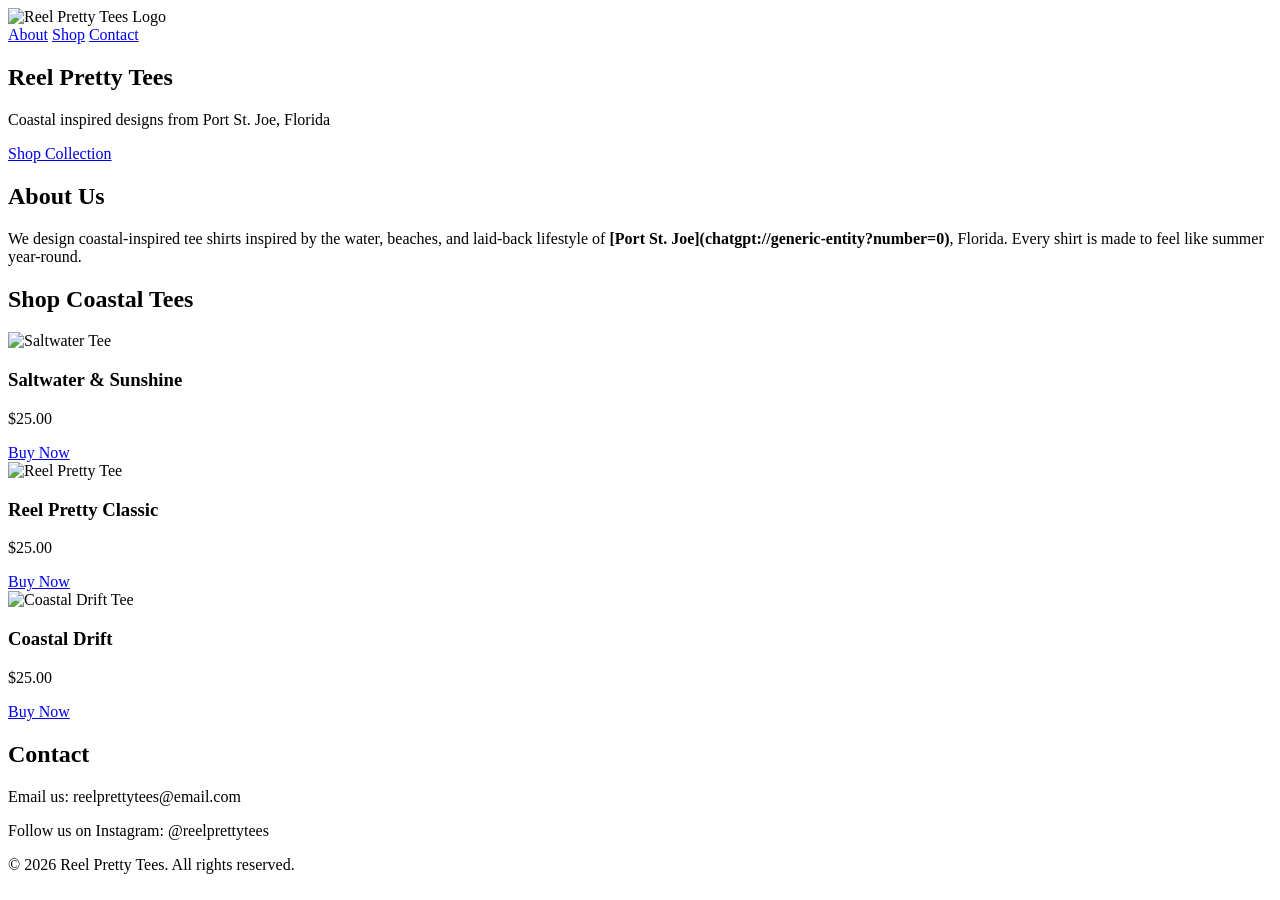
==== index.html @ fc52af26 "Add initial HTML structure for Reel Pretty Tees" ====
<!DOCTYPE html>
<html lang="en">
<head>
  <meta charset="UTF-8" />
  <meta name="viewport" content="width=device-width, initial-scale=1.0"/>
  <title>Reel Pretty Tees</title>
  <link rel="stylesheet" href="styles.css"/>
</head>

<body>

  <!-- NAV -->
  <header class="navbar">
    <div class="logo">
      <img src="images/logo.png" alt="Reel Pretty Tees Logo">
    </div>

    <nav>
      <a href="#about">About</a>
      <a href="#shop">Shop</a>
      <a href="#contact">Contact</a>
    </nav>
  </header>

  <!-- HERO -->
  <section class="hero">
    <div class="hero-text">
      <h1>Reel Pretty Tees</h1>
      <p>Coastal inspired designs from Port St. Joe, Florida</p>
      <a href="#shop" class="btn">Shop Collection</a>
    </div>
  </section>

  <!-- ABOUT -->
  <section id="about" class="section">
    <h2>About Us</h2>
    <p>
      We design coastal-inspired tee shirts inspired by the water, beaches, and laid-back lifestyle of 
      <strong>[Port St. Joe](chatgpt://generic-entity?number=0)</strong>, Florida.
      Every shirt is made to feel like summer year-round.
    </p>
  </section>

  <!-- SHOP -->
<section id="shop" class="section">
  <h2>Shop Coastal Tees</h2>

  <div class="grid">

    <!-- PRODUCT 1 -->
    <div class="card">
      <img src="images/shirt1.jpg" alt="Saltwater Tee">
      <h3>Saltwater & Sunshine</h3>
      <p>$25.00</p>

      <a class="btn"
         href="https://buy.stripe.com/YOUR_LINK_1"
         target="_blank">
         Buy Now
      </a>
    </div>

    <!-- PRODUCT 2 -->
    <div class="card">
      <img src="images/shirt2.jpg" alt="Reel Pretty Tee">
      <h3>Reel Pretty Classic</h3>
      <p>$25.00</p>

      <a class="btn"
         href="https://buy.stripe.com/YOUR_LINK_2"
         target="_blank">
         Buy Now
      </a>
    </div>

    <!-- PRODUCT 3 -->
    <div class="card">
      <img src="images/shirt3.jpg" alt="Coastal Drift Tee">
      <h3>Coastal Drift</h3>
      <p>$25.00</p>

      <a class="btn"
         href="https://buy.stripe.com/YOUR_LINK_3"
         target="_blank">
         Buy Now
      </a>
    </div>

  </div>
</section>
  <!-- CONTACT -->
  <section id="contact" class="section">
    <h2>Contact</h2>
    <p>Email us: reelprettytees@email.com</p>
    <p>Follow us on Instagram: @reelprettytees</p>
  </section>

  <footer>
    <p>© 2026 Reel Pretty Tees. All rights reserved.</p>
  </footer>

  <script src="script.js"></script>
</body>
</html>
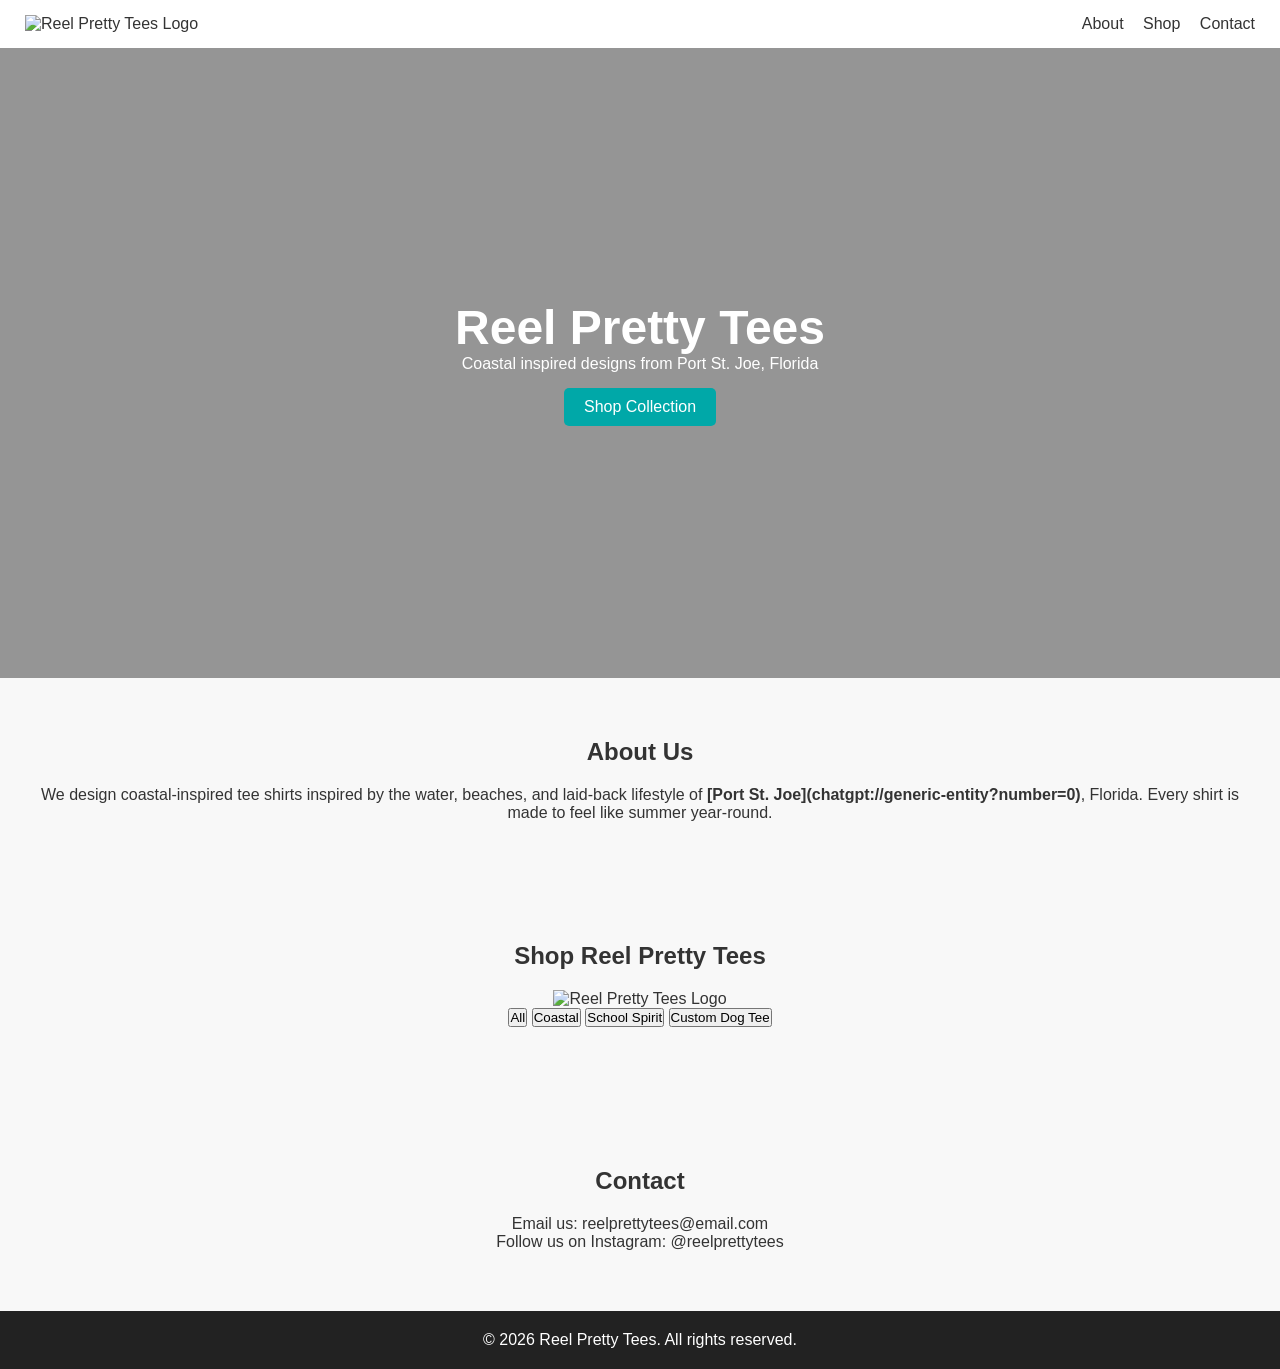
==== commit 6ba31f54: "Update index.html" ====
--- a/index.html
+++ b/index.html
@@ -42,51 +42,23 @@
   </section>
 
   <!-- SHOP -->
-<section id="shop" class="section">
-  <h2>Shop Coastal Tees</h2>
+<section class="section" id="shop">
+  <h2>Shop Reel Pretty Tees</h2>
 
-  <div class="grid">
+  <div class="shop-logo">
+    <img src="images/logo.png" alt="Reel Pretty Tees Logo">
+  </div>
 
-    <!-- PRODUCT 1 -->
-    <div class="card">
-      <img src="images/shirt1.jpg" alt="Saltwater Tee">
-      <h3>Saltwater & Sunshine</h3>
-      <p>$25.00</p>
+  <!-- FILTER BUTTONS -->
+  <div class="filters">
+    <button onclick="filterProducts('all')">All</button>
+    <button onclick="filterProducts('coastal')">Coastal</button>
+    <button onclick="filterProducts('school')">School Spirit</button>
+    <button onclick="filterProducts('custom')">Custom Dog Tee</button>
+  </div>
 
-      <a class="btn"
-         href="https://buy.stripe.com/YOUR_LINK_1"
-         target="_blank">
-         Buy Now
-      </a>
-    </div>
-
-    <!-- PRODUCT 2 -->
-    <div class="card">
-      <img src="images/shirt2.jpg" alt="Reel Pretty Tee">
-      <h3>Reel Pretty Classic</h3>
-      <p>$25.00</p>
-
-      <a class="btn"
-         href="https://buy.stripe.com/YOUR_LINK_2"
-         target="_blank">
-         Buy Now
-      </a>
-    </div>
-
-    <!-- PRODUCT 3 -->
-    <div class="card">
-      <img src="images/shirt3.jpg" alt="Coastal Drift Tee">
-      <h3>Coastal Drift</h3>
-      <p>$25.00</p>
-
-      <a class="btn"
-         href="https://buy.stripe.com/YOUR_LINK_3"
-         target="_blank">
-         Buy Now
-      </a>
-    </div>
-
-  </div>
+  <!-- PRODUCTS -->
+  <div id="productGrid" class="grid"></div>
 </section>
   <!-- CONTACT -->
   <section id="contact" class="section">
--- a/styles.css
+++ b/styles.css
@@ -0,0 +1,115 @@
+* {
+  margin: 0;
+  padding: 0;
+  box-sizing: border-box;
+  font-family: Arial, sans-serif;
+}
+
+.form {
+  max-width: 400px;
+  margin: 0 auto;
+  display: flex;
+  flex-direction: column;
+  gap: 10px;
+}
+
+.form input,
+.form textarea {
+  padding: 10px;
+  border: 1px solid #ccc;
+  border-radius: 5px;
+}
+
+.form textarea {
+  height: 120px;
+}
+
+body {
+  background: #f8f8f8;
+  color: #333;
+}
+
+/* NAV */
+.navbar {
+  display: flex;
+  justify-content: space-between;
+  align-items: center;
+  padding: 15px 25px;
+  background: white;
+  position: sticky;
+  top: 0;
+}
+
+.navbar img {
+  height: 50px;
+}
+
+nav a {
+  margin-left: 15px;
+  text-decoration: none;
+  color: #333;
+}
+
+/* HERO */
+.hero {
+  height: 70vh;
+  background: linear-gradient(rgba(0,0,0,0.4), rgba(0,0,0,0.4)),
+              url('images/hero.jpg') center/cover no-repeat;
+  display: flex;
+  align-items: center;
+  justify-content: center;
+  text-align: center;
+  color: white;
+  padding: 20px;
+}
+
+.hero h1 {
+  font-size: 3rem;
+}
+
+.btn {
+  display: inline-block;
+  margin-top: 15px;
+  padding: 10px 20px;
+  background: #00a8a8;
+  color: white;
+  text-decoration: none;
+  border-radius: 5px;
+}
+
+/* SECTIONS */
+.section {
+  padding: 60px 20px;
+  text-align: center;
+}
+
+.section h2 {
+  margin-bottom: 20px;
+}
+
+/* SHOP GRID */
+.grid {
+  display: grid;
+  grid-template-columns: repeat(auto-fit, minmax(200px, 1fr));
+  gap: 20px;
+  padding-top: 20px;
+}
+
+.card {
+  background: white;
+  padding: 15px;
+  border-radius: 10px;
+}
+
+.card img {
+  width: 100%;
+  border-radius: 10px;
+}
+
+/* FOOTER */
+footer {
+  text-align: center;
+  padding: 20px;
+  background: #222;
+  color: white;
+}
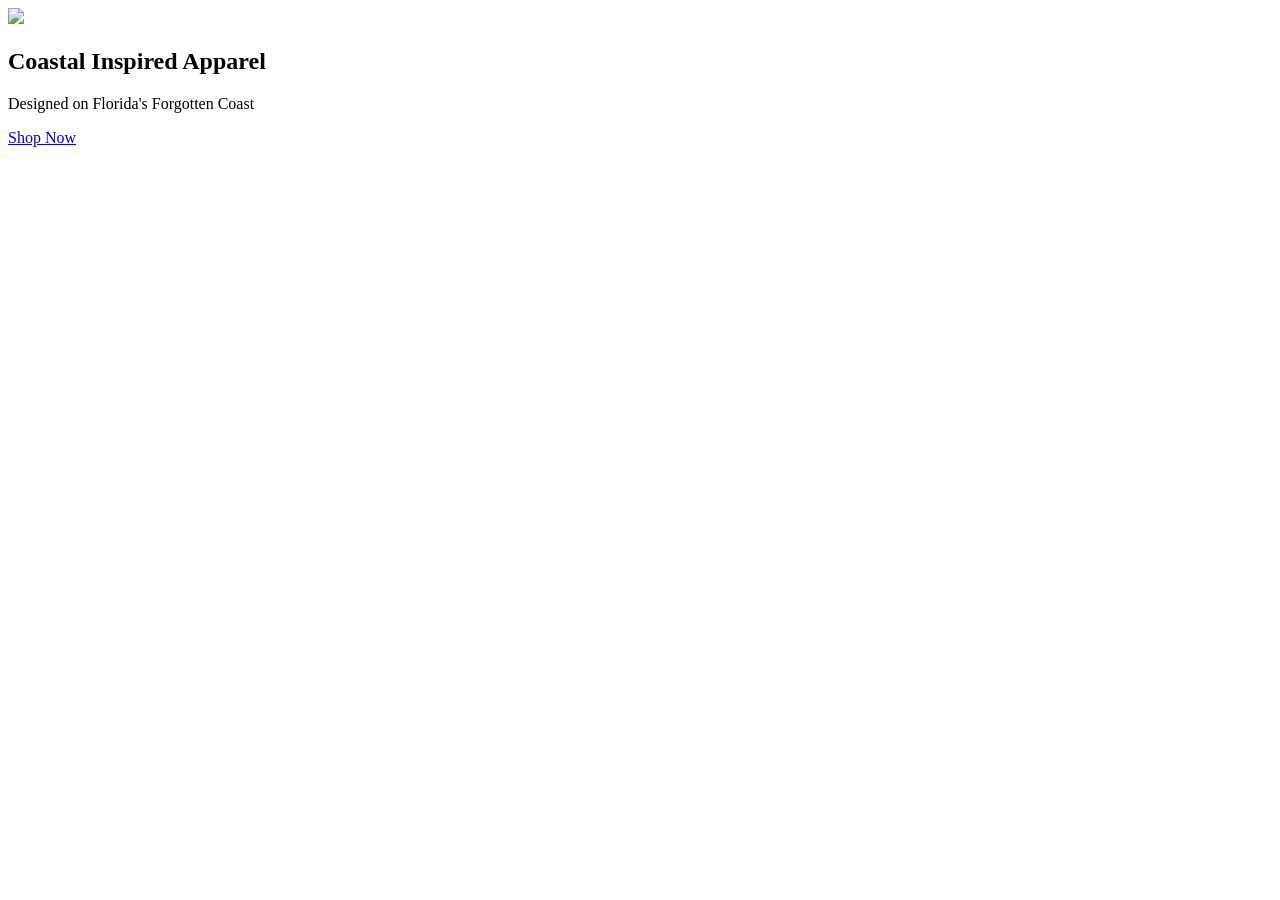
==== commit 243beffe: "Add files via upload" ====
--- a/index.html
+++ b/index.html
@@ -1,76 +1,21 @@
+
 <!DOCTYPE html>
-<html lang="en">
+<html>
 <head>
-  <meta charset="UTF-8" />
-  <meta name="viewport" content="width=device-width, initial-scale=1.0"/>
-  <title>Reel Pretty Tees</title>
-  <link rel="stylesheet" href="styles.css"/>
+<title>Reel Pretty Tees</title>
+<link rel="stylesheet" href="css/styles.css">
 </head>
-
 <body>
 
-  <!-- NAV -->
-  <header class="navbar">
-    <div class="logo">
-      <img src="images/logo.png" alt="Reel Pretty Tees Logo">
-    </div>
+<header>
+<img src="images/logo.png" class="logo">
+</header>
 
-    <nav>
-      <a href="#about">About</a>
-      <a href="#shop">Shop</a>
-      <a href="#contact">Contact</a>
-    </nav>
-  </header>
+<section class="hero">
+<h1>Coastal Inspired Apparel</h1>
+<p>Designed on Florida's Forgotten Coast</p>
+<a class="btn" href="shop.html">Shop Now</a>
+</section>
 
-  <!-- HERO -->
-  <section class="hero">
-    <div class="hero-text">
-      <h1>Reel Pretty Tees</h1>
-      <p>Coastal inspired designs from Port St. Joe, Florida</p>
-      <a href="#shop" class="btn">Shop Collection</a>
-    </div>
-  </section>
-
-  <!-- ABOUT -->
-  <section id="about" class="section">
-    <h2>About Us</h2>
-    <p>
-      We design coastal-inspired tee shirts inspired by the water, beaches, and laid-back lifestyle of 
-      <strong>[Port St. Joe](chatgpt://generic-entity?number=0)</strong>, Florida.
-      Every shirt is made to feel like summer year-round.
-    </p>
-  </section>
-
-  <!-- SHOP -->
-<section class="section" id="shop">
-  <h2>Shop Reel Pretty Tees</h2>
-
-  <div class="shop-logo">
-    <img src="images/logo.png" alt="Reel Pretty Tees Logo">
-  </div>
-
-  <!-- FILTER BUTTONS -->
-  <div class="filters">
-    <button onclick="filterProducts('all')">All</button>
-    <button onclick="filterProducts('coastal')">Coastal</button>
-    <button onclick="filterProducts('school')">School Spirit</button>
-    <button onclick="filterProducts('custom')">Custom Dog Tee</button>
-  </div>
-
-  <!-- PRODUCTS -->
-  <div id="productGrid" class="grid"></div>
-</section>
-  <!-- CONTACT -->
-  <section id="contact" class="section">
-    <h2>Contact</h2>
-    <p>Email us: reelprettytees@email.com</p>
-    <p>Follow us on Instagram: @reelprettytees</p>
-  </section>
-
-  <footer>
-    <p>© 2026 Reel Pretty Tees. All rights reserved.</p>
-  </footer>
-
-  <script src="script.js"></script>
 </body>
 </html>
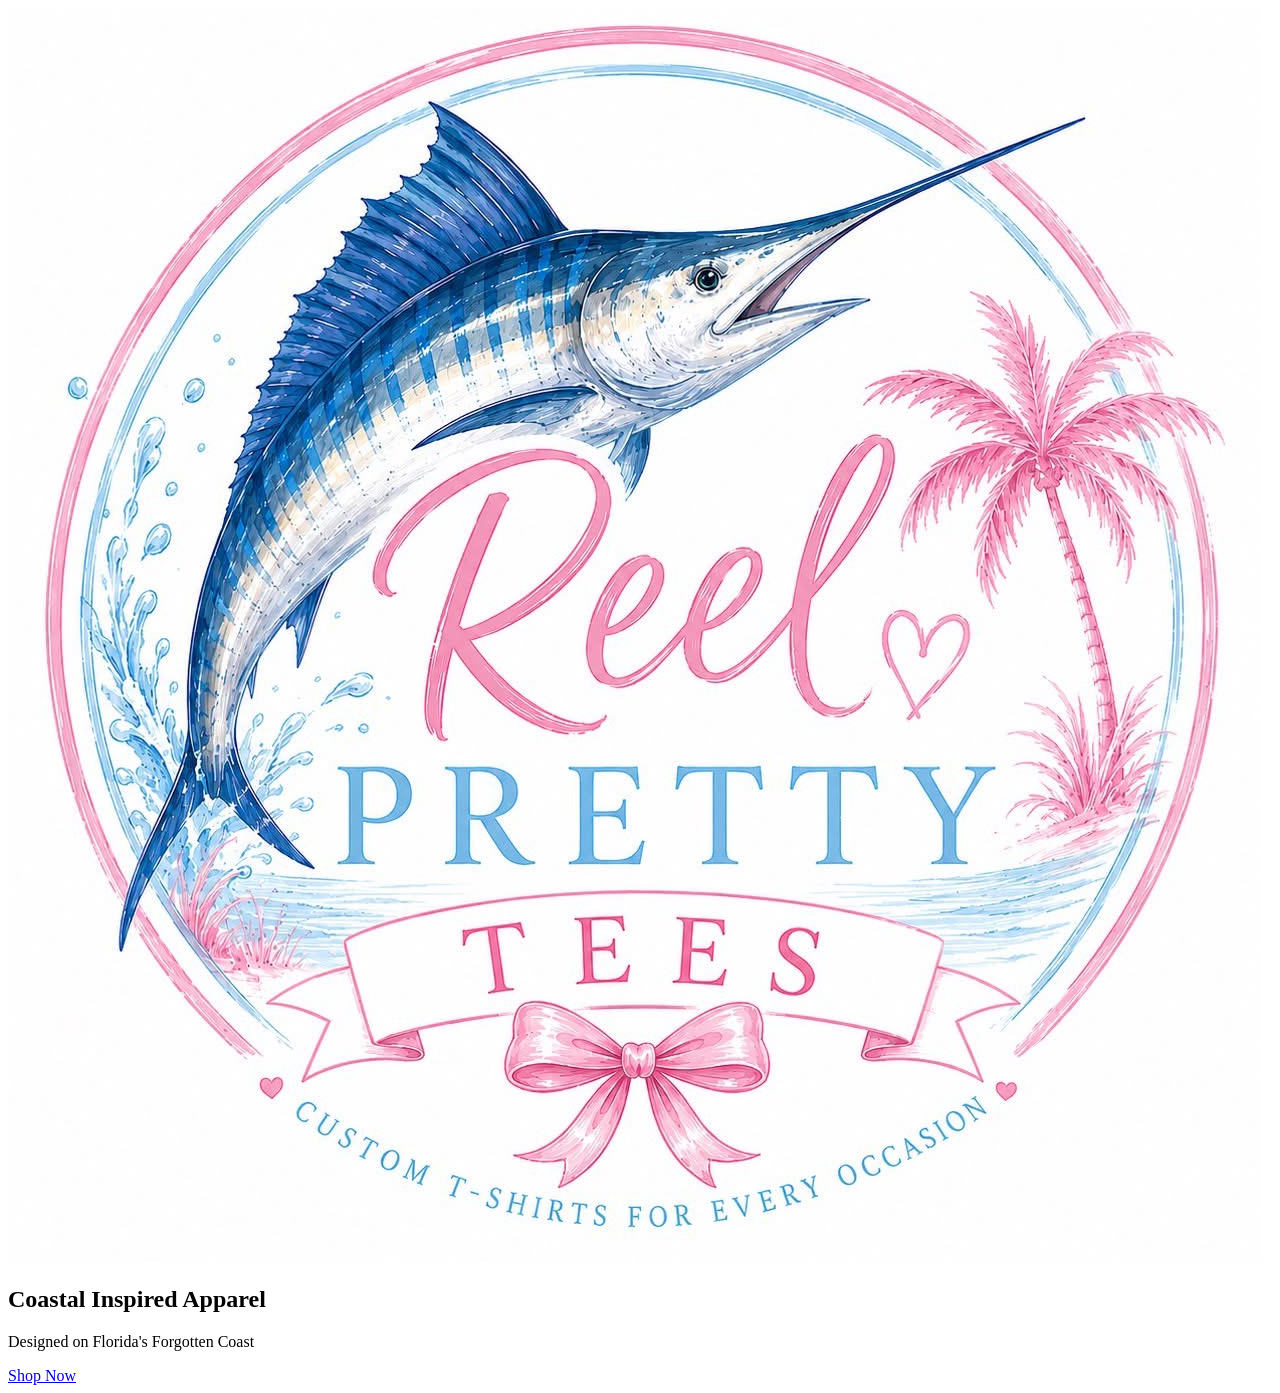
==== commit 3fe0ff7d: "Update index.html" ====
--- a/index.html
+++ b/index.html
@@ -8,7 +8,7 @@
 <body>
 
 <header>
-<img src="images/logo.png" class="logo">
+<img src="images/logo.png.JPG" class="logo">
 </header>
 
 <section class="hero">
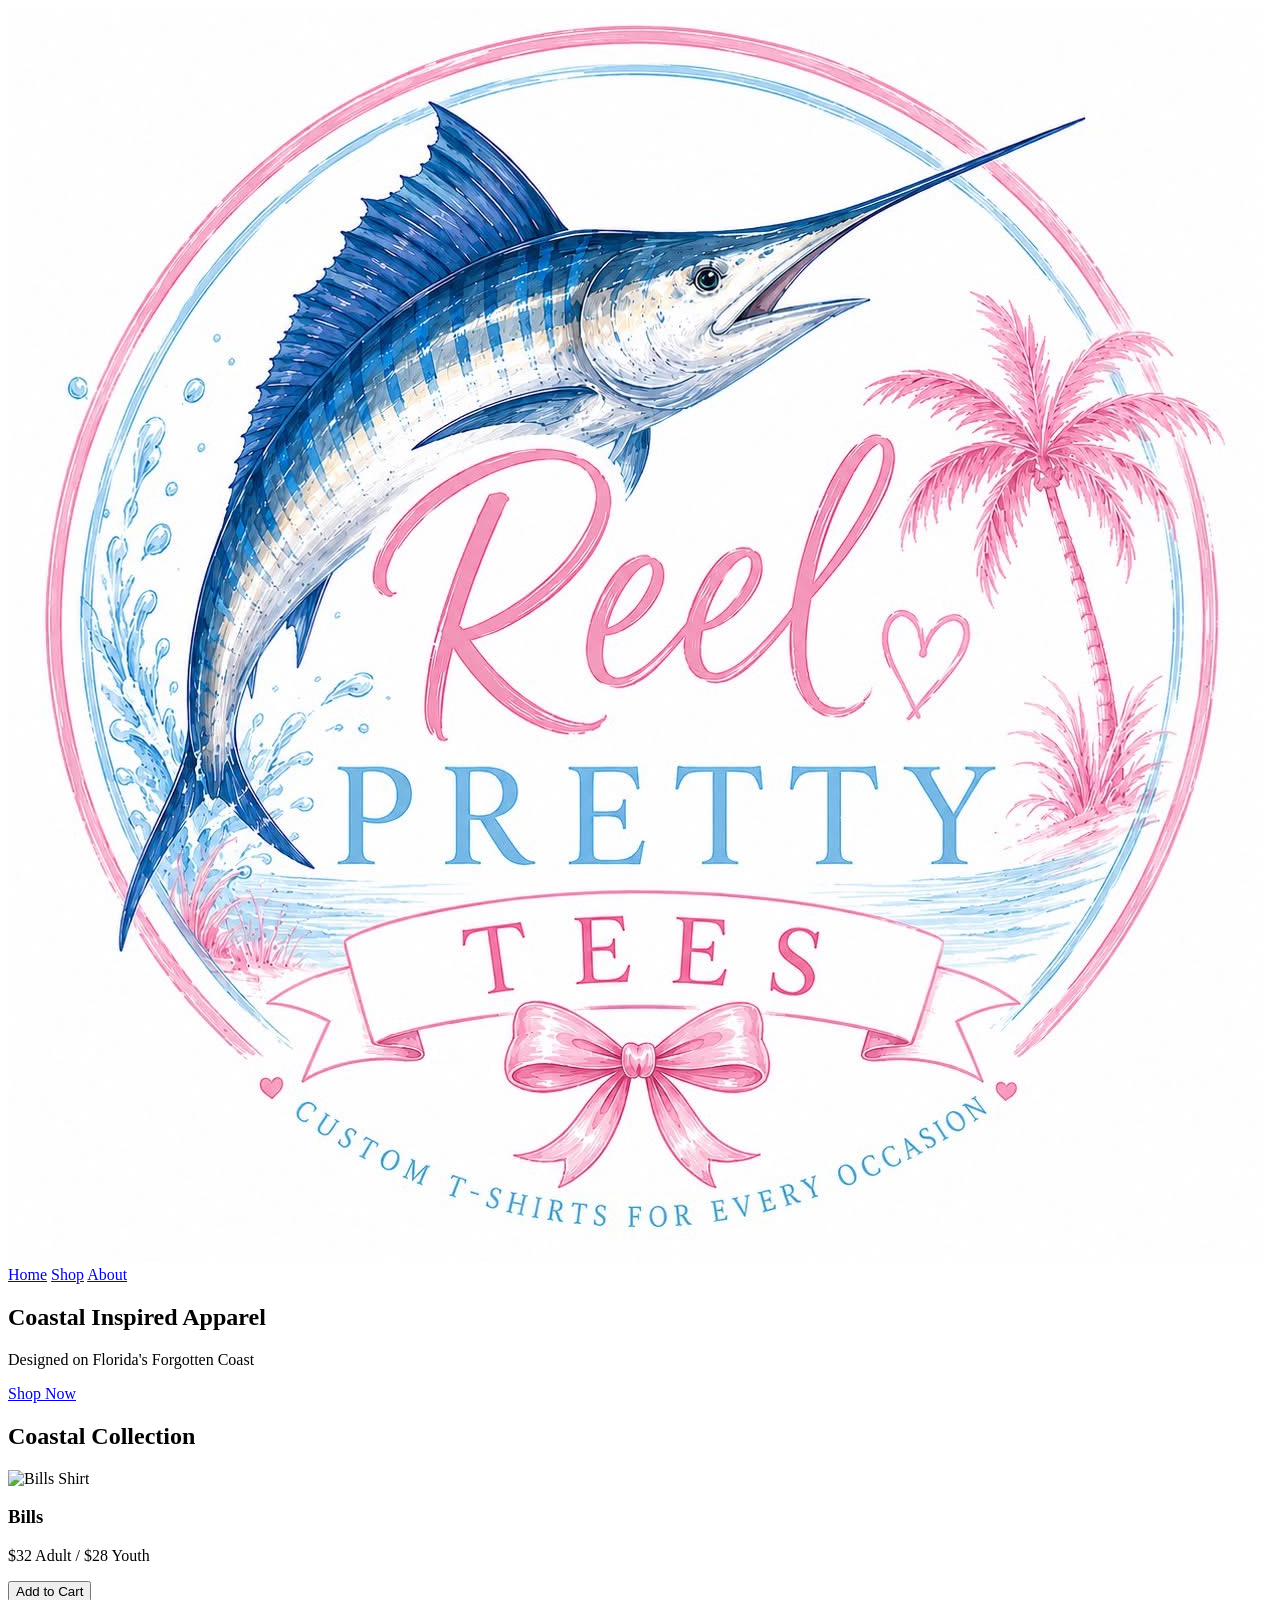
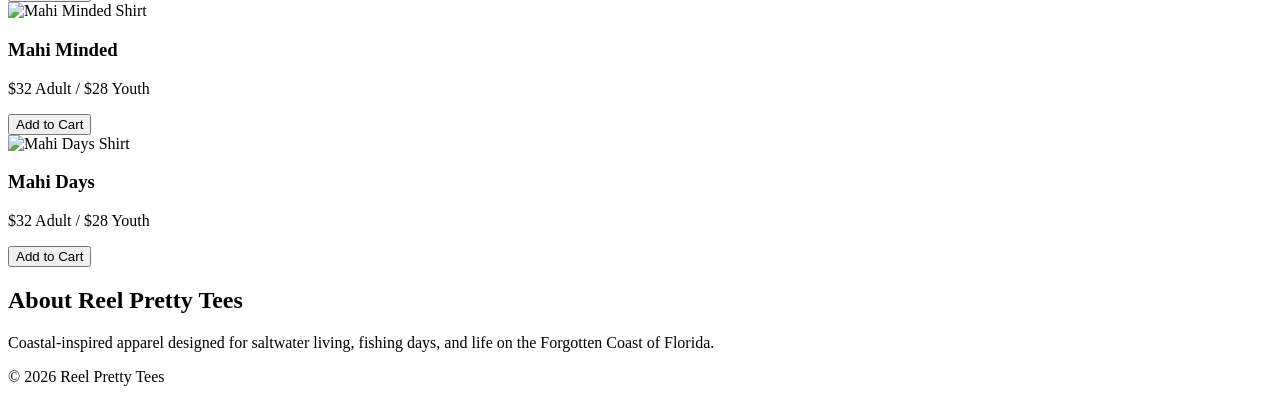
==== commit 4e56552e: "Refactor index.html structure and add accessibility" ====
--- a/index.html
+++ b/index.html
@@ -1,21 +1,69 @@
+<!DOCTYPE html>
+<html lang="en">
+<head>
+  <meta charset="UTF-8">
+  <meta name="viewport" content="width=device-width, initial-scale=1.0">
+  <title>Reel Pretty Tees</title>
+  <link rel="stylesheet" href="css/styles.css">
+</head>
 
-<!DOCTYPE html>
-<html>
-<head>
-<title>Reel Pretty Tees</title>
-<link rel="stylesheet" href="css/styles.css">
-</head>
 <body>
 
-<header>
-<img src="images/logo.png.JPG" class="logo">
+<header class="header">
+  <img src="images/logo.JPG" class="logo" alt="Reel Pretty Tees Logo">
+  <nav class="nav">
+    <a href="#">Home</a>
+    <a href="#shop">Shop</a>
+    <a href="#about">About</a>
+  </nav>
 </header>
 
 <section class="hero">
-<h1>Coastal Inspired Apparel</h1>
-<p>Designed on Florida's Forgotten Coast</p>
-<a class="btn" href="shop.html">Shop Now</a>
+  <h1>Coastal Inspired Apparel</h1>
+  <p>Designed on Florida's Forgotten Coast</p>
+  <a class="btn" href="#shop">Shop Now</a>
 </section>
+
+<section id="shop" class="section">
+  <h2>Coastal Collection</h2>
+
+  <div class="grid">
+
+    <div class="card">
+      <img src="images/shirt1.jpg" alt="Bills Shirt">
+      <h3>Bills</h3>
+      <p>$32 Adult / $28 Youth</p>
+      <button>Add to Cart</button>
+    </div>
+
+    <div class="card">
+      <img src="images/shirt2.jpg" alt="Mahi Minded Shirt">
+      <h3>Mahi Minded</h3>
+      <p>$32 Adult / $28 Youth</p>
+      <button>Add to Cart</button>
+    </div>
+
+    <div class="card">
+      <img src="images/shirt3.jpg" alt="Mahi Days Shirt">
+      <h3>Mahi Days</h3>
+      <p>$32 Adult / $28 Youth</p>
+      <button>Add to Cart</button>
+    </div>
+
+  </div>
+</section>
+
+<section id="about" class="about">
+  <h2>About Reel Pretty Tees</h2>
+  <p>
+    Coastal-inspired apparel designed for saltwater living, fishing days,
+    and life on the Forgotten Coast of Florida.
+  </p>
+</section>
+
+<footer class="footer">
+  <p>© 2026 Reel Pretty Tees</p>
+</footer>
 
 </body>
 </html>
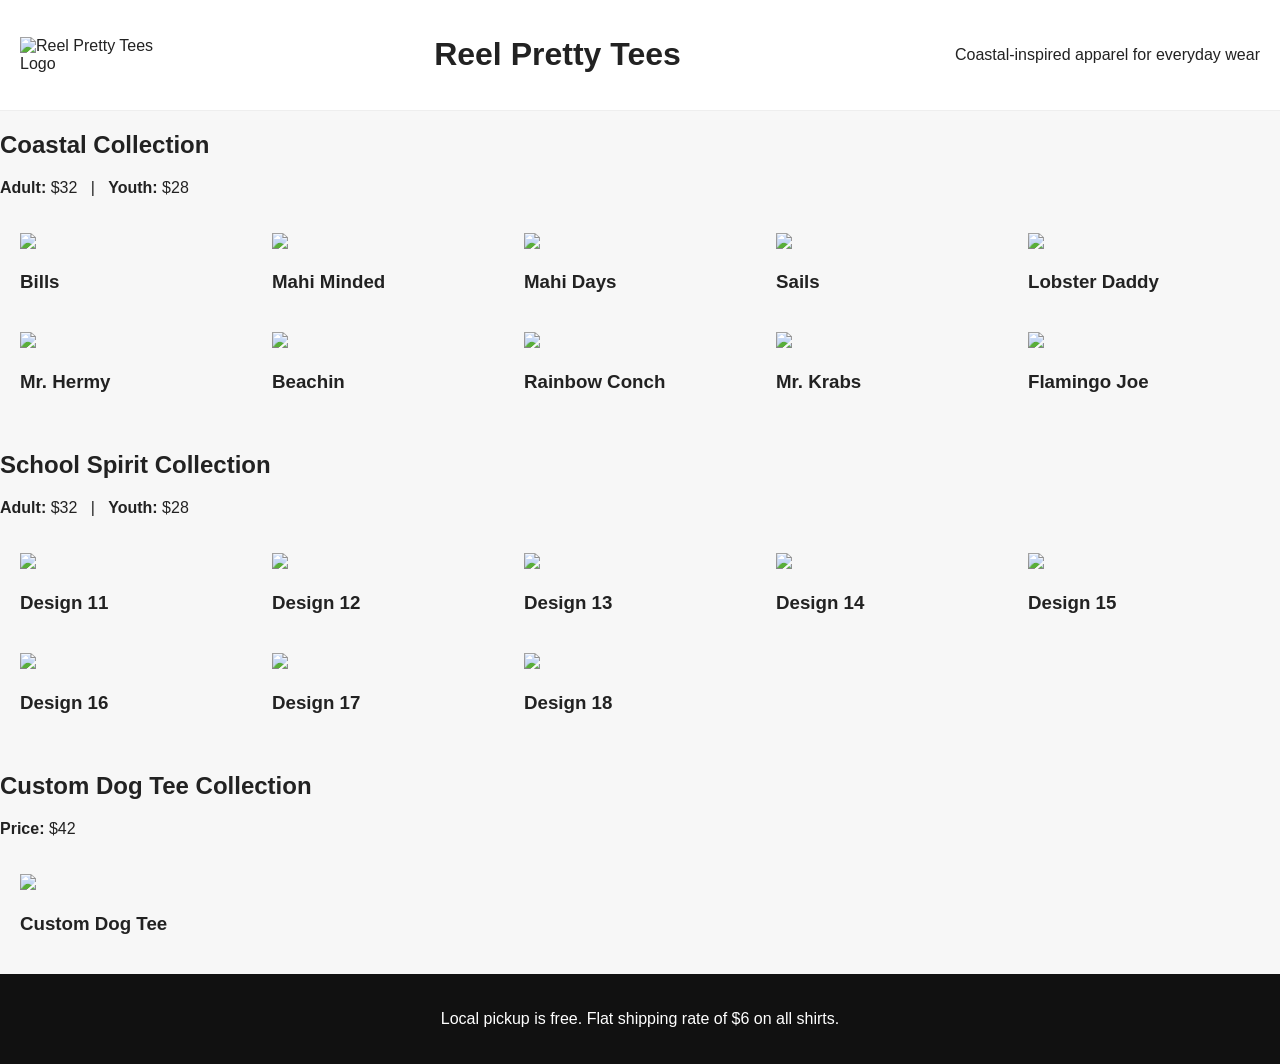
==== commit 59d30f81: "Update index.html" ====
--- a/index.html
+++ b/index.html
@@ -2,68 +2,76 @@
 <html lang="en">
 <head>
   <meta charset="UTF-8">
-  <meta name="viewport" content="width=device-width, initial-scale=1.0">
   <title>Reel Pretty Tees</title>
-  <link rel="stylesheet" href="css/styles.css">
+  <link rel="stylesheet" href="styles.css">
 </head>
 
 <body>
 
-<header class="header">
-  <img src="images/logo.JPG" class="logo" alt="Reel Pretty Tees Logo">
-  <nav class="nav">
-    <a href="#">Home</a>
-    <a href="#shop">Shop</a>
-    <a href="#about">About</a>
-  </nav>
-</header>
+  <!-- HEADER -->
+  <header class="header">
+    <img src="logo.JPG" alt="Reel Pretty Tees Logo" class="logo">
+    <h1>Reel Pretty Tees</h1>
+    <p>Coastal-inspired apparel for everyday wear</p>
+  </header>
 
-<section class="hero">
-  <h1>Coastal Inspired Apparel</h1>
-  <p>Designed on Florida's Forgotten Coast</p>
-  <a class="btn" href="#shop">Shop Now</a>
-</section>
+  <!-- COASTAL COLLECTION -->
+  <section class="collection">
+    <h2>Coastal Collection</h2>
+    <p><strong>Adult:</strong> $32 &nbsp; | &nbsp; <strong>Youth:</strong> $28</p>
 
-<section id="shop" class="section">
-  <h2>Coastal Collection</h2>
+    <div class="grid">
 
-  <div class="grid">
+      <div class="product"><img src="shirt1.JPG"><h3>Bills</h3></div>
+      <div class="product"><img src="shirt2.JPG"><h3>Mahi Minded</h3></div>
+      <div class="product"><img src="shirt3.JPG"><h3>Mahi Days</h3></div>
+      <div class="product"><img src="shirt4.JPG"><h3>Sails</h3></div>
+      <div class="product"><img src="shirt5.JPG"><h3>Lobster Daddy</h3></div>
+      <div class="product"><img src="shirt6.JPG"><h3>Mr. Hermy</h3></div>
+      <div class="product"><img src="shirt7.JPG"><h3>Beachin</h3></div>
+      <div class="product"><img src="shirt8.JPG"><h3>Rainbow Conch</h3></div>
+      <div class="product"><img src="shirt9.JPG"><h3>Mr. Krabs</h3></div>
+      <div class="product"><img src="shirt10.JPG"><h3>Flamingo Joe</h3></div>
 
-    <div class="card">
-      <img src="images/shirt1.jpg" alt="Bills Shirt">
-      <h3>Bills</h3>
-      <p>$32 Adult / $28 Youth</p>
-      <button>Add to Cart</button>
     </div>
+  </section>
 
-    <div class="card">
-      <img src="images/shirt2.jpg" alt="Mahi Minded Shirt">
-      <h3>Mahi Minded</h3>
-      <p>$32 Adult / $28 Youth</p>
-      <button>Add to Cart</button>
+  <!-- SCHOOL SPIRIT -->
+  <section class="collection">
+    <h2>School Spirit Collection</h2>
+    <p><strong>Adult:</strong> $32 &nbsp; | &nbsp; <strong>Youth:</strong> $28</p>
+
+    <div class="grid">
+
+      <div class="product"><img src="shirt11.JPG"><h3>Design 11</h3></div>
+      <div class="product"><img src="shirt12.JPG"><h3>Design 12</h3></div>
+      <div class="product"><img src="shirt13.JPG"><h3>Design 13</h3></div>
+      <div class="product"><img src="shirt14.JPG"><h3>Design 14</h3></div>
+      <div class="product"><img src="shirt15.JPG"><h3>Design 15</h3></div>
+      <div class="product"><img src="shirt16.JPG"><h3>Design 16</h3></div>
+      <div class="product"><img src="shirt17.JPG"><h3>Design 17</h3></div>
+      <div class="product"><img src="shirt18.JPG"><h3>Design 18</h3></div>
+
     </div>
+  </section>
 
-    <div class="card">
-      <img src="images/shirt3.jpg" alt="Mahi Days Shirt">
-      <h3>Mahi Days</h3>
-      <p>$32 Adult / $28 Youth</p>
-      <button>Add to Cart</button>
+  <!-- CUSTOM DOG TEE -->
+  <section class="collection">
+    <h2>Custom Dog Tee Collection</h2>
+    <p><strong>Price:</strong> $42</p>
+
+    <div class="grid">
+      <div class="product">
+        <img src="shirt19.JPG">
+        <h3>Custom Dog Tee</h3>
+      </div>
     </div>
+  </section>
 
-  </div>
-</section>
-
-<section id="about" class="about">
-  <h2>About Reel Pretty Tees</h2>
-  <p>
-    Coastal-inspired apparel designed for saltwater living, fishing days,
-    and life on the Forgotten Coast of Florida.
-  </p>
-</section>
-
-<footer class="footer">
-  <p>© 2026 Reel Pretty Tees</p>
-</footer>
+  <!-- SHIPPING -->
+  <footer class="footer">
+    <p>Local pickup is free. Flat shipping rate of $6 on all shirts.</p>
+  </footer>
 
 </body>
 </html>
--- a/styles.css
+++ b/styles.css
@@ -0,0 +1,114 @@
+body {
+  font-family: Arial, sans-serif;
+  margin: 0;
+  background: #f7f7f7;
+  color: #222;
+}
+
+/* HEADER */
+.header {
+  padding: 15px 20px;
+  background: white;
+  display: flex;
+  justify-content: space-between;
+  align-items: center;
+  border-bottom: 1px solid #eee;
+}
+
+.logo {
+  max-width: 140px;
+  height: auto;
+}
+
+.nav a {
+  margin-left: 15px;
+  text-decoration: none;
+  color: #222;
+  font-weight: bold;
+}
+
+/* HERO */
+.hero {
+  padding: 100px 20px;
+  text-align: center;
+  background: linear-gradient(135deg, #dff6f5, #ffffff);
+}
+
+.hero h1 {
+  font-size: 38px;
+  margin-bottom: 10px;
+}
+
+.btn {
+  padding: 12px 18px;
+  background: #007c7c;
+  color: white;
+  text-decoration: none;
+  border-radius: 8px;
+  display: inline-block;
+  margin-top: 15px;
+}
+
+/* SECTION */
+.section {
+  padding: 40px 20px;
+  text-align: center;
+}
+
+/* PRODUCT GRID */
+.grid {
+  display: grid;
+  grid-template-columns: repeat(auto-fit, minmax(220px, 1fr));
+  gap: 20px;
+  padding: 20px;
+}
+
+/* PRODUCT CARD (this is what makes it “Shopify-like”) */
+.card {
+  background: white;
+  padding: 15px;
+  border-radius: 12px;
+  box-shadow: 0 4px 12px rgba(0,0,0,0.05);
+  text-align: center;
+  transition: transform 0.2s ease;
+}
+
+.card:hover {
+  transform: translateY(-5px);
+}
+
+.card img {
+  width: 100%;
+  height: 200px;
+  object-fit: cover;
+  border-radius: 10px;
+}
+
+.card h3 {
+  margin: 10px 0 5px;
+}
+
+.card button {
+  margin-top: 10px;
+  padding: 10px;
+  width: 100%;
+  border: none;
+  background: #007c7c;
+  color: white;
+  border-radius: 8px;
+}
+
+/* ABOUT */
+.about {
+  padding: 60px 20px;
+  text-align: center;
+  background: white;
+}
+
+/* FOOTER */
+.footer {
+  text-align: center;
+  padding: 20px;
+  background: #111;
+  color: white;
+}
